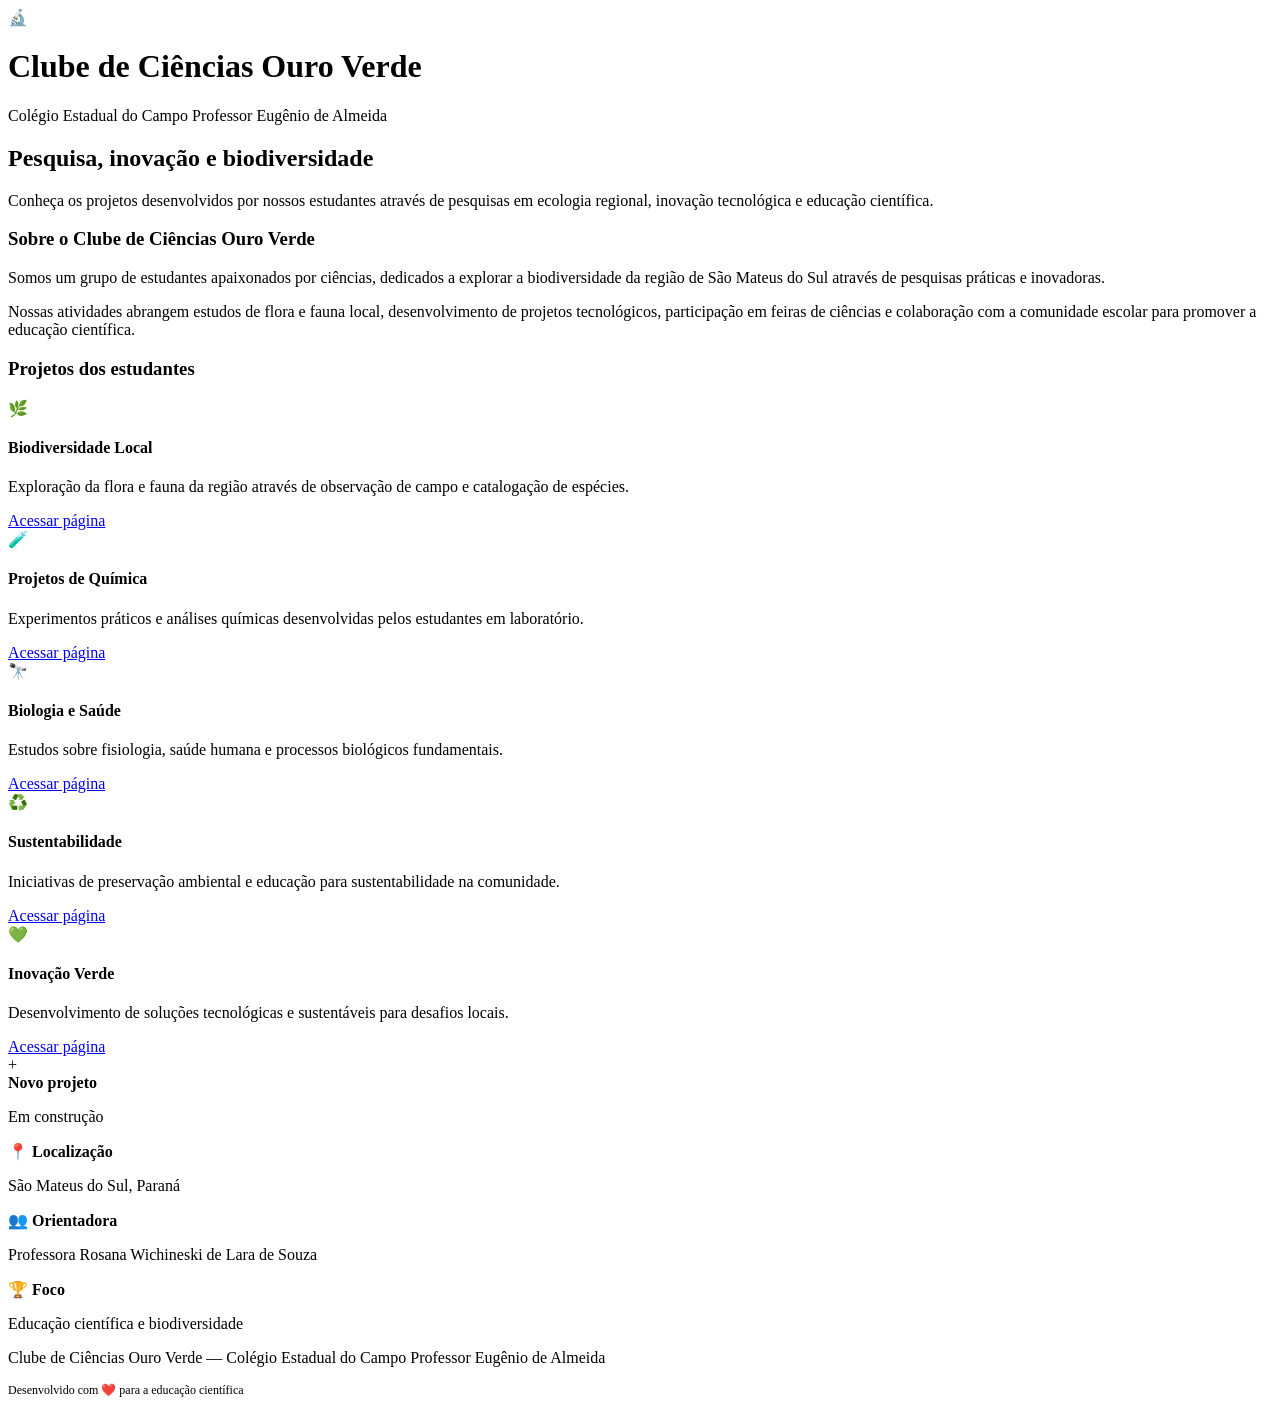
==== index.html @ 92a4ced4 "Add initial HTML structure for Clube de Ciências site Estrutura inicial. próximo passo editar inform" ====
<!DOCTYPE html>
<html lang="pt-BR">
<head>
    <meta charset="UTF-8">
    <meta name="viewport" content="width=device-width, initial-scale=1.0">
    <meta name="description" content="Clube de Ciências Ouro Verde - Colégio Estadual do Campo Professor Eugênio de Almeida">
    <title>Clube de Ciências Ouro Verde</title>
    <link rel="stylesheet" href="styles.css">
</head>
<body>
    <header>
        <div class="container">
            <div class="header-content">
                <div class="logo-area">
                    <div class="logo">
                        <!-- Substitua o emoji abaixo pela logo do clube: -->
                        <!-- <img src="images/logo.png" alt="Logo Ouro Verde"> -->
                        🔬
                    </div>
                </div>
                <div class="header-text">
                    <h1>Clube de Ciências Ouro Verde</h1>
                    <p>Colégio Estadual do Campo Professor Eugênio de Almeida</p>
                </div>
            </div>
        </div>
    </header>

    <main class="container">
        <section class="hero">
            <h2>Pesquisa, inovação e biodiversidade</h2>
            <p class="hero-desc">
                Conheça os projetos desenvolvidos por nossos estudantes através de pesquisas em ecologia regional, inovação tecnológica e educação científica.
            </p>
        </section>

        <section class="about-section">
            <h3>Sobre o Clube de Ciências Ouro Verde</h3>
            <p>
                Somos um grupo de estudantes apaixonados por ciências, dedicados a explorar a biodiversidade da região de São Mateus do Sul através de pesquisas práticas e inovadoras.
            </p>
            <p>
                Nossas atividades abrangem estudos de flora e fauna local, desenvolvimento de projetos tecnológicos, participação em feiras de ciências e colaboração com a comunidade escolar para promover a educação científica.
            </p>
        </section>

        <section class="projects-section">
            <h3>Projetos dos estudantes</h3>

            <div class="projects-grid">
                <div class="project-card">
                    <span class="project-icon">🌿</span>
                    <h4>Biodiversidade Local</h4>
                    <p>Exploração da flora e fauna da região através de observação de campo e catalogação de espécies.</p>
                    <a href="#" class="btn btn-secondary">Acessar página</a>
                </div>

                <div class="project-card">
                    <span class="project-icon">🧪</span>
                    <h4>Projetos de Química</h4>
                    <p>Experimentos práticos e análises químicas desenvolvidas pelos estudantes em laboratório.</p>
                    <a href="#" class="btn btn-secondary">Acessar página</a>
                </div>

                <div class="project-card">
                    <span class="project-icon">🔭</span>
                    <h4>Biologia e Saúde</h4>
                    <p>Estudos sobre fisiologia, saúde humana e processos biológicos fundamentais.</p>
                    <a href="#" class="btn btn-secondary">Acessar página</a>
                </div>

                <div class="project-card">
                    <span class="project-icon">♻️</span>
                    <h4>Sustentabilidade</h4>
                    <p>Iniciativas de preservação ambiental e educação para sustentabilidade na comunidade.</p>
                    <a href="#" class="btn btn-secondary">Acessar página</a>
                </div>

                <div class="project-card">
                    <span class="project-icon">💚</span>
                    <h4>Inovação Verde</h4>
                    <p>Desenvolvimento de soluções tecnológicas e sustentáveis para desafios locais.</p>
                    <a href="#" class="btn btn-secondary">Acessar página</a>
                </div>

                <div class="project-card add-project">
                    <div class="add-icon">+</div>
                    <div class="add-text">
                        <strong>Novo projeto</strong>
                        <p>Em construção</p>
                    </div>
                </div>
            </div>
        </section>

        <section class="info-grid">
            <div class="info-card">
                <strong>📍 Localização</strong>
                <p>São Mateus do Sul, Paraná</p>
            </div>
            <div class="info-card">
                <strong>👥 Orientadora</strong>
                <p>Professora Rosana Wichineski de Lara de Souza</p>
            </div>
            <div class="info-card">
                <strong>🏆 Foco</strong>
                <p>Educação científica e biodiversidade</p>
            </div>
        </section>
    </main>

    <footer>
        <p>Clube de Ciências Ouro Verde — Colégio Estadual do Campo Professor Eugênio de Almeida</p>
        <p style="margin-top: 12px; font-size: 12px;">Desenvolvido com ❤️ para a educação científica</p>
    </footer>
</body>
</html>
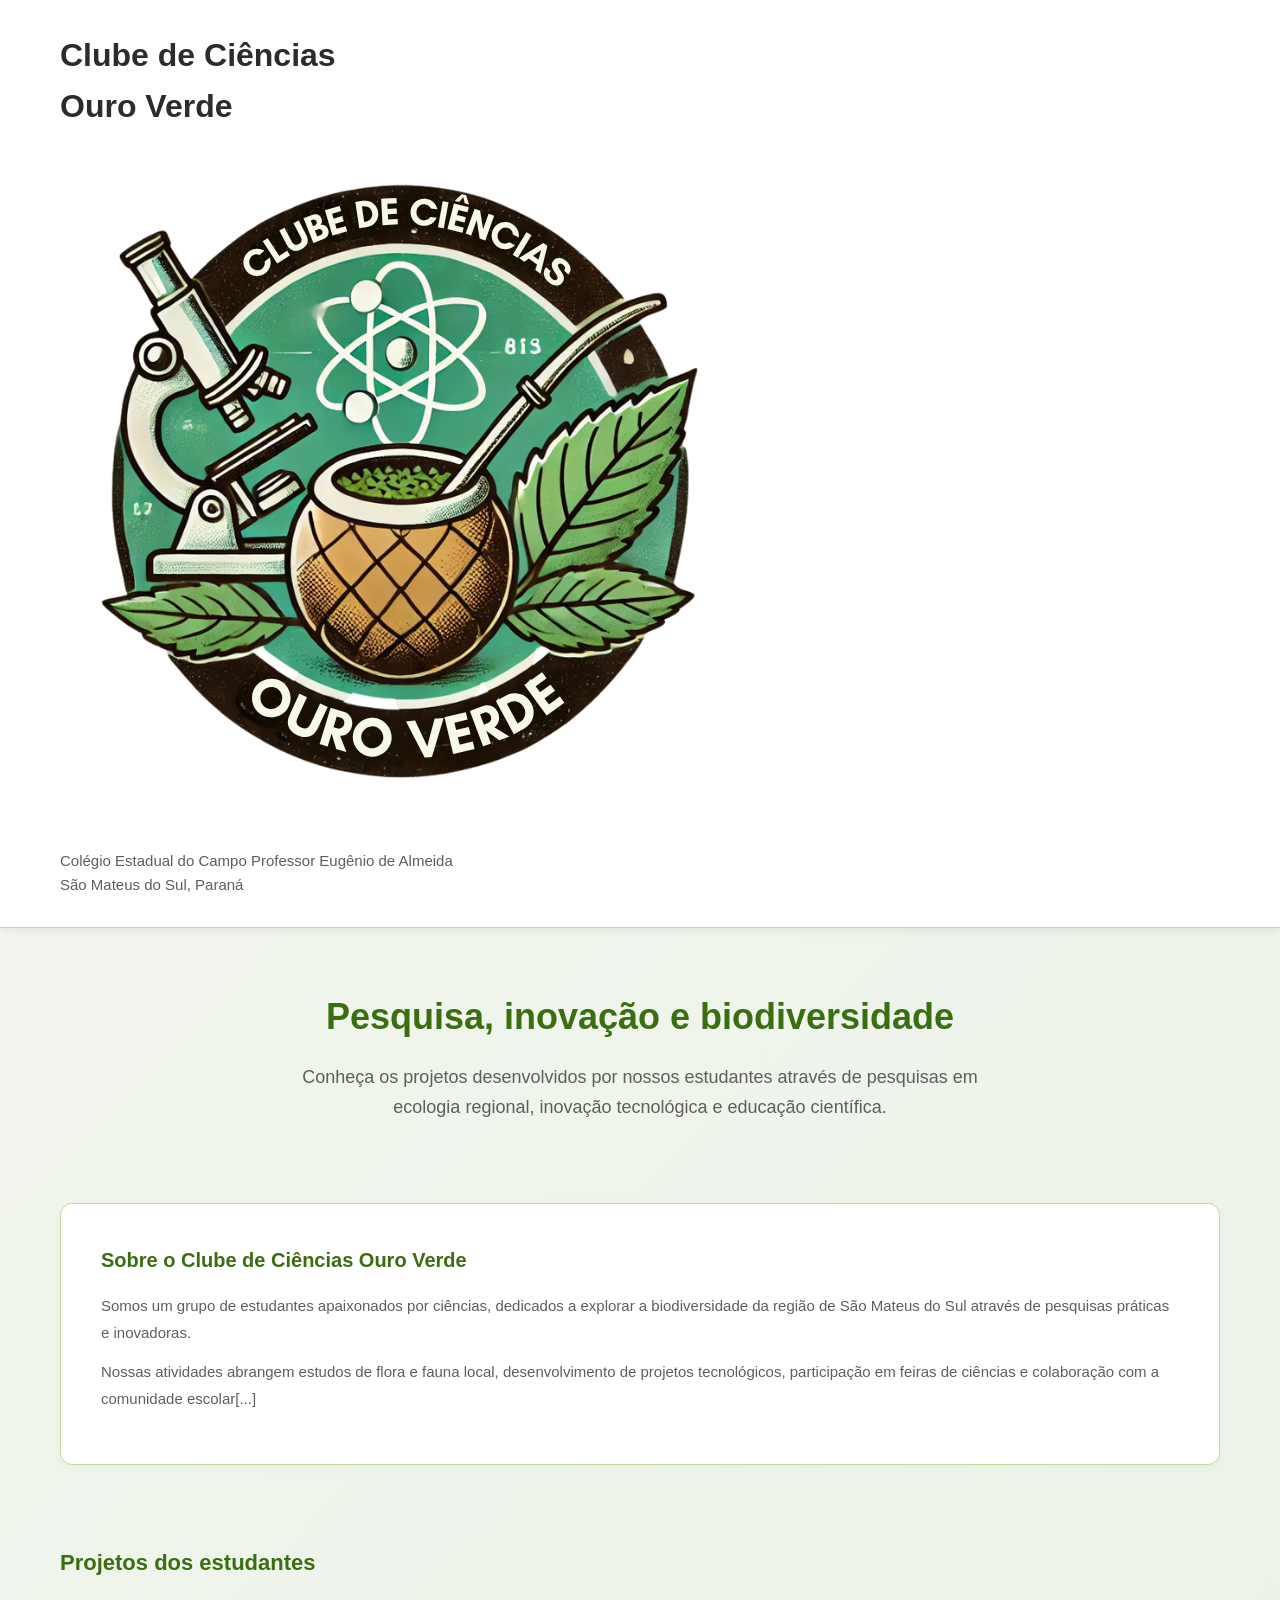
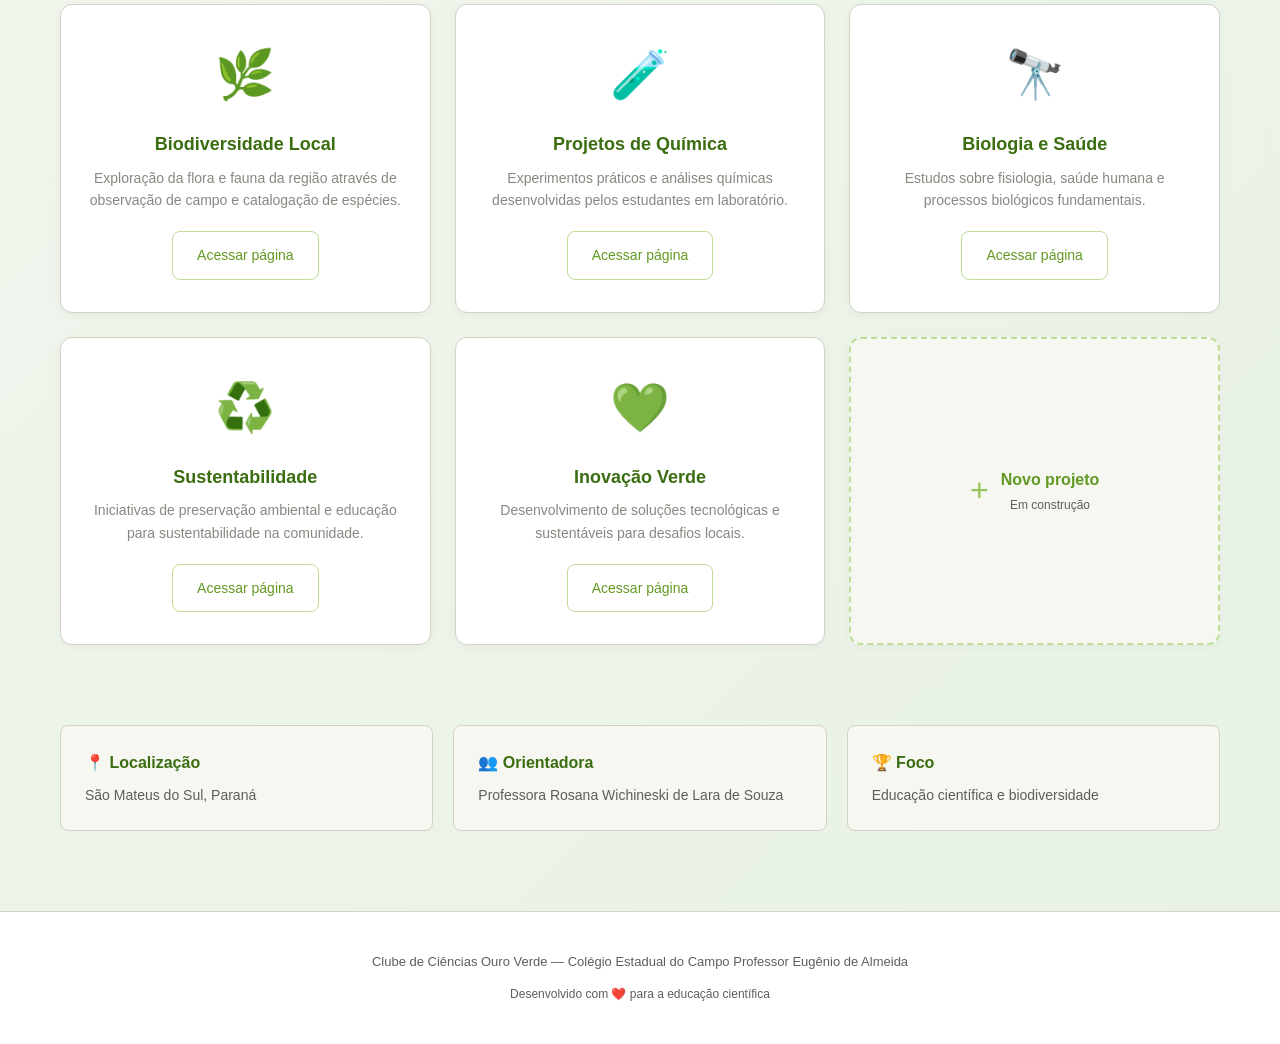
==== commit 6d5a66a2: "Adicionar header estilizado com logo do clube e espaço para logo do colégio" ====
--- a/index.html
+++ b/index.html
@@ -6,21 +6,35 @@
     <meta name="description" content="Clube de Ciências Ouro Verde - Colégio Estadual do Campo Professor Eugênio de Almeida">
     <title>Clube de Ciências Ouro Verde</title>
     <link rel="stylesheet" href="styles.css">
+    <link href="https://fonts.googleapis.com/css2?family=Cinzel:wght@400;600;700&family=Cormorant+Garamond:wght@400;600;700&display=swap" rel="stylesheet">
 </head>
 <body>
     <header>
         <div class="container">
-            <div class="header-content">
-                <div class="logo-area">
-                    <div class="logo">
-                        <!-- Substitua o emoji abaixo pela logo do clube: -->
-                        <!-- <img src="images/logo.png" alt="Logo Ouro Verde"> -->
-                        🔬
+            <div class="header-top">
+                <div class="logo-school">
+                    <!-- Logo do Colégio - Lado Esquerdo -->
+                    <div class="logo-placeholder school-logo">
+                        <!-- <img src="images/logo-colegio.png" alt="Logo do Colégio"> -->
                     </div>
                 </div>
+                
+                <div class="header-title">
+                    <h1 class="site-title">Clube de Ciências<br><span class="subtitle">Ouro Verde</span></h1>
+                </div>
+                
+                <div class="logo-club">
+                    <!-- Logo do Clube - Lado Direito -->
+                    <div class="logo-placeholder">
+                        <img src="Logo do clube sem nome do colégio .png" alt="Logo Ouro Verde">
+                    </div>
+                </div>
+            </div>
+            
+            <div class="header-content">
                 <div class="header-text">
-                    <h1>Clube de Ciências Ouro Verde</h1>
-                    <p>Colégio Estadual do Campo Professor Eugênio de Almeida</p>
+                    <p class="school-name">Colégio Estadual do Campo Professor Eugênio de Almeida</p>
+                    <p class="location">São Mateus do Sul, Paraná</p>
                 </div>
             </div>
         </div>
@@ -40,7 +54,7 @@
                 Somos um grupo de estudantes apaixonados por ciências, dedicados a explorar a biodiversidade da região de São Mateus do Sul através de pesquisas práticas e inovadoras.
             </p>
             <p>
-                Nossas atividades abrangem estudos de flora e fauna local, desenvolvimento de projetos tecnológicos, participação em feiras de ciências e colaboração com a comunidade escolar para promover a educação científica.
+                Nossas atividades abrangem estudos de flora e fauna local, desenvolvimento de projetos tecnológicos, participação em feiras de ciências e colaboração com a comunidade escolar[...]
             </p>
         </section>
 
--- a/styles.css
+++ b/styles.css
@@ -0,0 +1,475 @@
+/* =============================================
+   CLUBE DE CIÊNCIAS OURO VERDE - ESTILOS
+   ============================================= */
+
+* {
+    margin: 0;
+    padding: 0;
+    box-sizing: border-box;
+}
+
+body {
+    font-family: 'Segoe UI', Tahoma, Geneva, Verdana, sans-serif;
+    background: linear-gradient(135deg, #f5f7f0 0%, #e8f2e6 100%);
+    color: #2c2c2a;
+    line-height: 1.6;
+}
+
+.container {
+    max-width: 1200px;
+    margin: 0 auto;
+    padding: 0 20px;
+}
+
+/* =============================================
+   HEADER
+   ============================================= */
+
+header {
+    background: white;
+    border-bottom: 1px solid #c0dd97;
+    padding: 30px 0;
+    margin-bottom: 60px;
+    box-shadow: 0 2px 8px rgba(0, 0, 0, 0.08);
+    position: sticky;
+    top: 0;
+    z-index: 100;
+}
+
+.header-content {
+    display: flex;
+    align-items: center;
+    gap: 30px;
+}
+
+.logo-area {
+    flex-shrink: 0;
+}
+
+.logo {
+    width: 80px;
+    height: 80px;
+    background: white;
+    border-radius: 12px;
+    display: flex;
+    align-items: center;
+    justify-content: center;
+    font-weight: bold;
+    font-size: 40px;
+    color: #639922;
+}
+
+.logo img {
+    width: 100%;
+    height: 100%;
+    object-fit: contain;
+    padding: 4px;
+}
+
+.header-text h1 {
+    font-size: 28px;
+    color: #3B6D11;
+    margin-bottom: 4px;
+    font-weight: 600;
+}
+
+.header-text p {
+    font-size: 15px;
+    color: #5F5E5A;
+}
+
+/* =============================================
+   HERO SECTION
+   ============================================= */
+
+.hero {
+    text-align: center;
+    margin-bottom: 80px;
+}
+
+.hero h2 {
+    font-size: 36px;
+    color: #3B6D11;
+    margin-bottom: 16px;
+    font-weight: 600;
+}
+
+.hero-desc {
+    font-size: 18px;
+    color: #5F5E5A;
+    max-width: 700px;
+    margin: 0 auto 40px;
+    line-height: 1.7;
+}
+
+/* =============================================
+   ABOUT SECTION
+   ============================================= */
+
+.about-section {
+    background: white;
+    padding: 40px;
+    border-radius: 12px;
+    border: 1px solid #c0dd97;
+    margin-bottom: 80px;
+    box-shadow: 0 2px 8px rgba(99, 153, 34, 0.06);
+}
+
+.about-section h3 {
+    font-size: 20px;
+    color: #3B6D11;
+    margin-bottom: 16px;
+    font-weight: 600;
+}
+
+.about-section p {
+    font-size: 15px;
+    color: #5F5E5A;
+    line-height: 1.8;
+    margin-bottom: 12px;
+}
+
+/* =============================================
+   PROJECTS SECTION
+   ============================================= */
+
+.projects-section h3 {
+    font-size: 22px;
+    color: #3B6D11;
+    margin-bottom: 24px;
+    font-weight: 600;
+}
+
+.projects-grid {
+    display: grid;
+    grid-template-columns: repeat(auto-fit, minmax(280px, 1fr));
+    gap: 24px;
+    margin-bottom: 80px;
+}
+
+.project-card {
+    background: white;
+    border-radius: 12px;
+    padding: 32px 24px;
+    border: 1px solid #d4d1c7;
+    text-align: center;
+    transition: all 0.3s ease;
+    cursor: pointer;
+    box-shadow: 0 2px 8px rgba(0, 0, 0, 0.04);
+}
+
+.project-card:hover {
+    border-color: #97c459;
+    box-shadow: 0 8px 24px rgba(99, 153, 34, 0.15);
+    transform: translateY(-4px);
+}
+
+.project-icon {
+    font-size: 48px;
+    margin-bottom: 16px;
+    display: block;
+}
+
+.project-card h4 {
+    font-size: 18px;
+    color: #3B6D11;
+    margin-bottom: 8px;
+    font-weight: 600;
+}
+
+.project-card p {
+    font-size: 14px;
+    color: #888780;
+    margin-bottom: 20px;
+    line-height: 1.6;
+}
+
+/* =============================================
+   BOTÕES
+   ============================================= */
+
+.btn {
+    display: inline-block;
+    padding: 12px 24px;
+    background: #639922;
+    color: white;
+    text-decoration: none;
+    border-radius: 8px;
+    font-size: 14px;
+    font-weight: 500;
+    transition: background 0.3s, transform 0.2s;
+    border: none;
+    cursor: pointer;
+}
+
+.btn:hover {
+    background: #3B6D11;
+    transform: translateY(-2px);
+}
+
+.btn:active {
+    transform: translateY(0);
+}
+
+.btn-secondary {
+    background: transparent;
+    color: #639922;
+    border: 1px solid #c0dd97;
+}
+
+.btn-secondary:hover {
+    background: #f5f7f0;
+    border-color: #97c459;
+}
+
+/* =============================================
+   CARD "NOVO PROJETO"
+   ============================================= */
+
+.add-project {
+    background: #f5f7f0;
+    border: 2px dashed #c0dd97;
+    display: flex;
+    align-items: center;
+    justify-content: center;
+    gap: 12px;
+    padding: 24px;
+}
+
+.add-project:hover {
+    background: #e8f2e6;
+    border-color: #97c459;
+}
+
+.add-icon {
+    font-size: 32px;
+    color: #97c459;
+}
+
+.add-text strong {
+    color: #639922;
+    display: block;
+    margin-bottom: 4px;
+}
+
+.add-text p {
+    font-size: 12px;
+    color: #5F5E5A;
+    margin: 0;
+}
+
+/* =============================================
+   INFO GRID
+   ============================================= */
+
+.info-grid {
+    display: grid;
+    grid-template-columns: repeat(auto-fit, minmax(200px, 1fr));
+    gap: 20px;
+    margin-bottom: 80px;
+}
+
+.info-card {
+    background: #f5f7f0;
+    padding: 24px;
+    border-radius: 8px;
+    border: 1px solid #d4d1c7;
+}
+
+.info-card strong {
+    color: #3B6D11;
+    display: block;
+    margin-bottom: 8px;
+    font-size: 16px;
+}
+
+.info-card p {
+    font-size: 14px;
+    color: #5F5E5A;
+}
+
+/* =============================================
+   FOOTER
+   ============================================= */
+
+footer {
+    text-align: center;
+    padding: 40px 20px;
+    color: #5F5E5A;
+    font-size: 13px;
+    border-top: 1px solid #d4d1c7;
+    background: white;
+}
+
+.social-links {
+    display: flex;
+    justify-content: center;
+    gap: 20px;
+    margin-top: 16px;
+}
+
+.social-links a {
+    color: #639922;
+    text-decoration: none;
+    font-weight: 500;
+    transition: color 0.3s;
+}
+
+.social-links a:hover {
+    color: #3B6D11;
+}
+
+/* =============================================
+   RESPONSIVO - TABLETS
+   ============================================= */
+
+@media (max-width: 768px) {
+    .header-content {
+        flex-direction: column;
+        text-align: center;
+        gap: 16px;
+    }
+
+    .hero h2 {
+        font-size: 28px;
+    }
+
+    .hero-desc {
+        font-size: 16px;
+    }
+
+    .projects-grid {
+        grid-template-columns: 1fr;
+    }
+
+    .header-text h1 {
+        font-size: 24px;
+    }
+
+    .about-section {
+        padding: 30px;
+    }
+
+    .project-card {
+        padding: 24px 20px;
+    }
+}
+
+/* =============================================
+   RESPONSIVO - SMARTPHONES
+   ============================================= */
+
+@media (max-width: 480px) {
+    header {
+        padding: 20px 0;
+        margin-bottom: 40px;
+    }
+
+    .container {
+        padding: 0 15px;
+    }
+
+    .logo {
+        width: 60px;
+        height: 60px;
+        font-size: 32px;
+    }
+
+    .header-text h1 {
+        font-size: 20px;
+    }
+
+    .header-text p {
+        font-size: 13px;
+    }
+
+    .hero h2 {
+        font-size: 24px;
+    }
+
+    .hero-desc {
+        font-size: 15px;
+        margin-bottom: 30px;
+    }
+
+    .about-section {
+        padding: 20px;
+        margin-bottom: 50px;
+    }
+
+    .about-section h3 {
+        font-size: 18px;
+        margin-bottom: 12px;
+    }
+
+    .about-section p {
+        font-size: 14px;
+        margin-bottom: 10px;
+    }
+
+    .projects-section h3 {
+        font-size: 18px;
+        margin-bottom: 16px;
+    }
+
+    .projects-grid {
+        gap: 16px;
+        margin-bottom: 50px;
+    }
+
+    .project-card {
+        padding: 20px 15px;
+    }
+
+    .project-icon {
+        font-size: 40px;
+        margin-bottom: 12px;
+    }
+
+    .project-card h4 {
+        font-size: 16px;
+        margin-bottom: 8px;
+    }
+
+    .project-card p {
+        font-size: 13px;
+        margin-bottom: 16px;
+    }
+
+    .btn {
+        padding: 10px 20px;
+        font-size: 13px;
+    }
+
+    .info-grid {
+        gap: 12px;
+        margin-bottom: 50px;
+    }
+
+    .info-card {
+        padding: 16px;
+    }
+
+    .info-card strong {
+        font-size: 14px;
+        margin-bottom: 6px;
+    }
+
+    .info-card p {
+        font-size: 13px;
+    }
+
+    footer {
+        padding: 30px 15px;
+        font-size: 12px;
+    }
+
+    .social-links {
+        gap: 15px;
+        margin-top: 12px;
+    }
+
+    .social-links a {
+        font-size: 12px;
+    }
+}
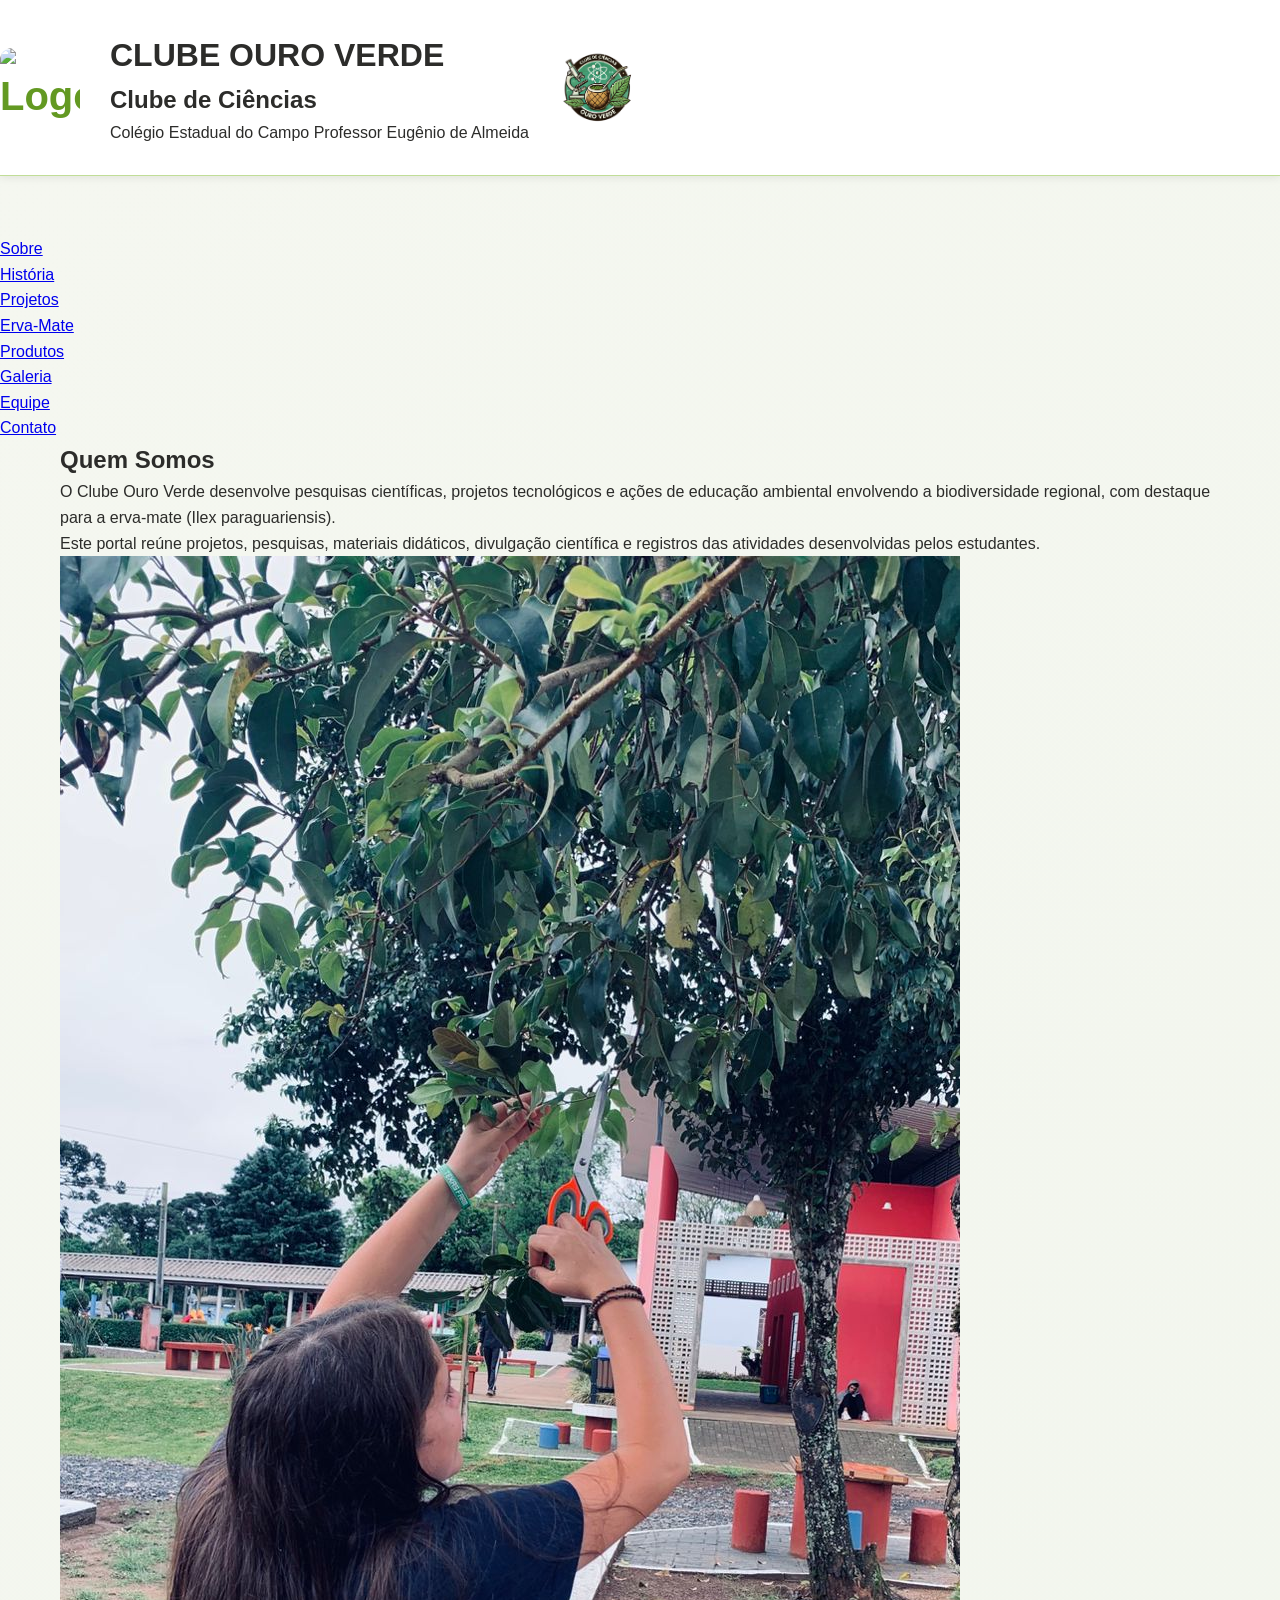
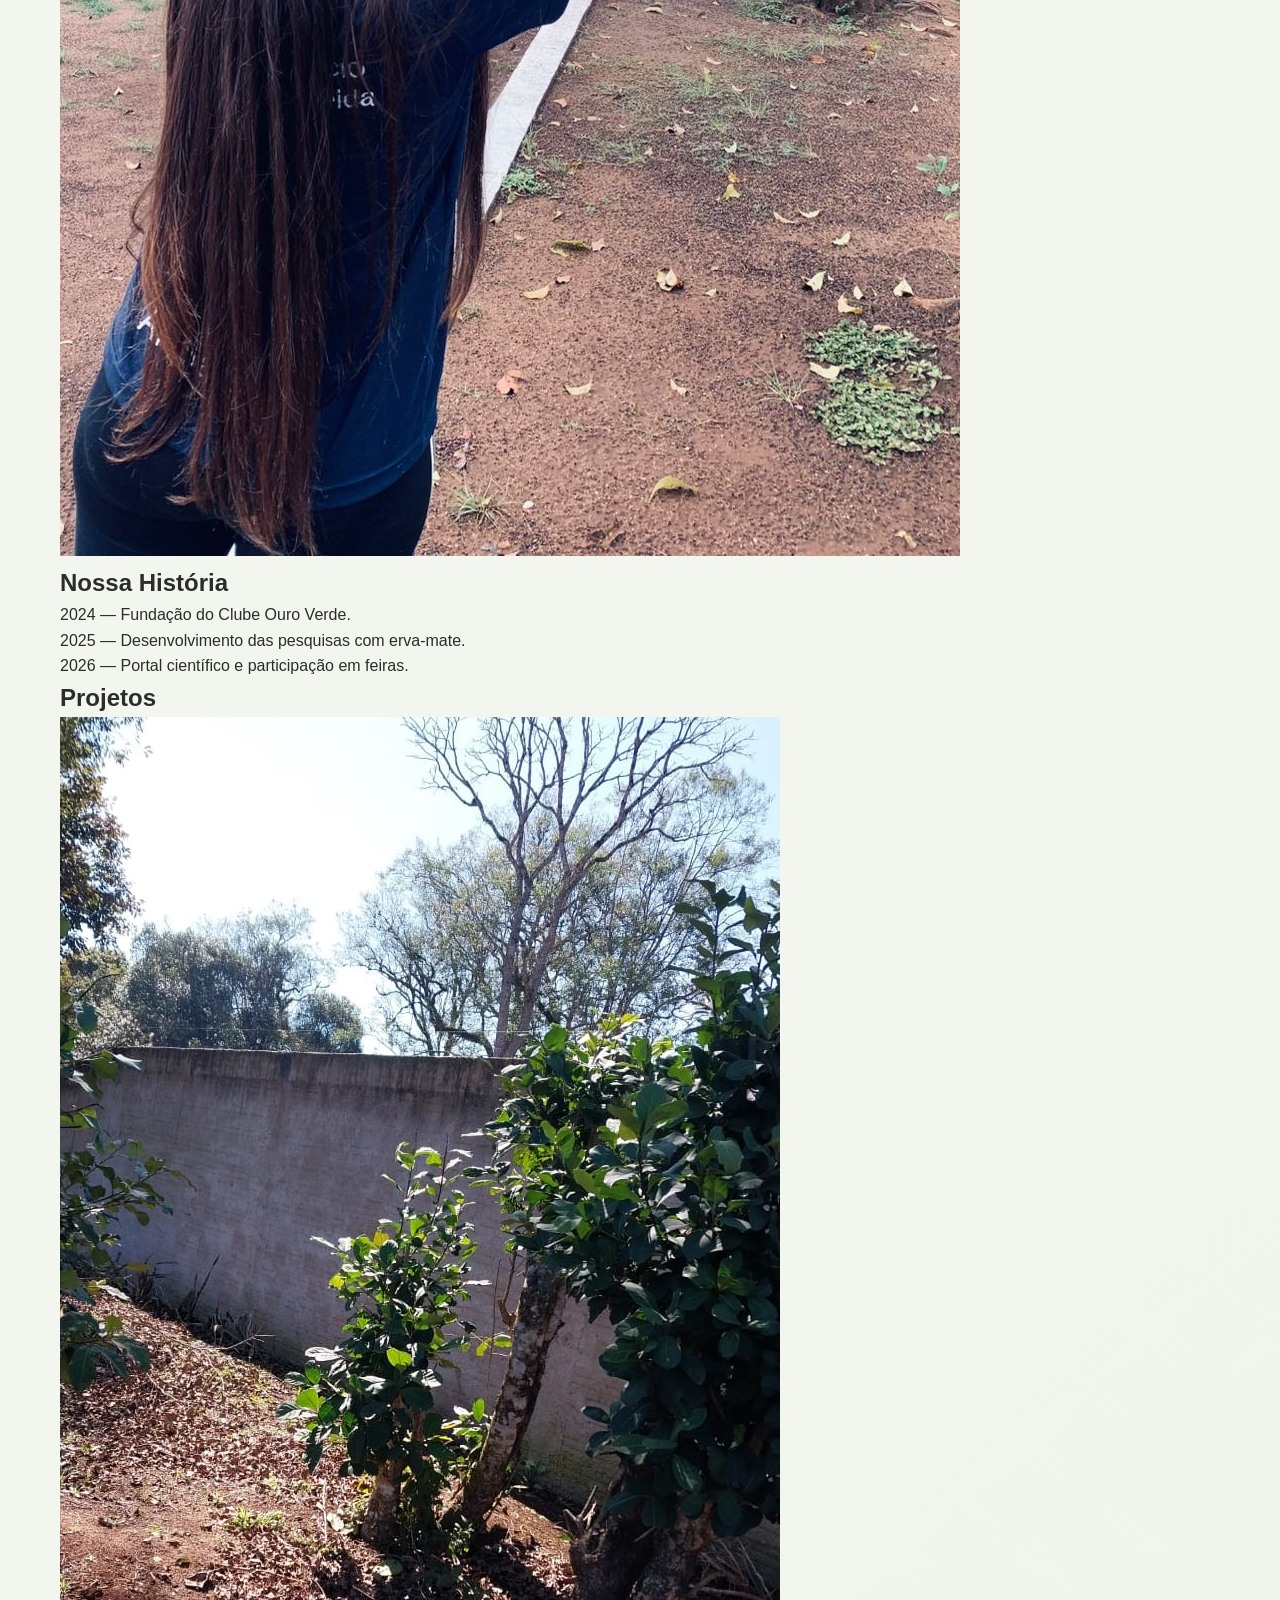
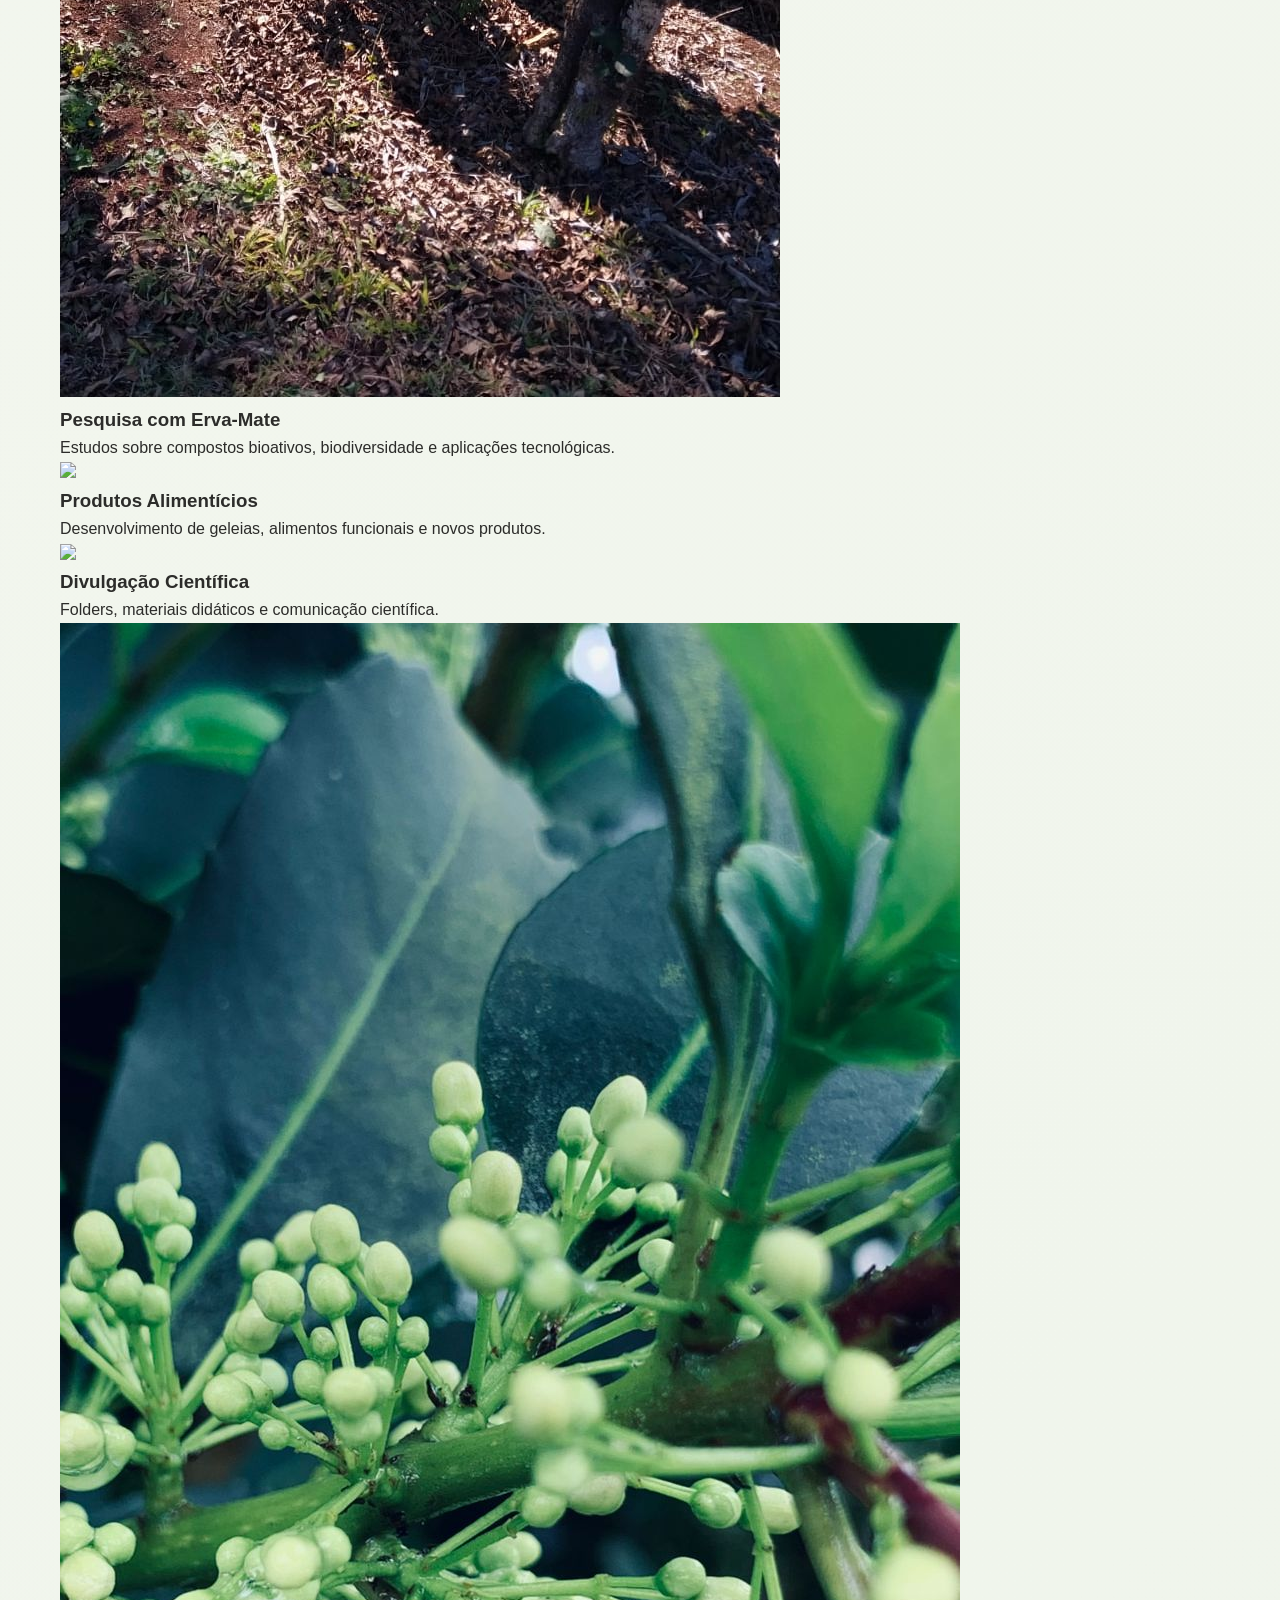
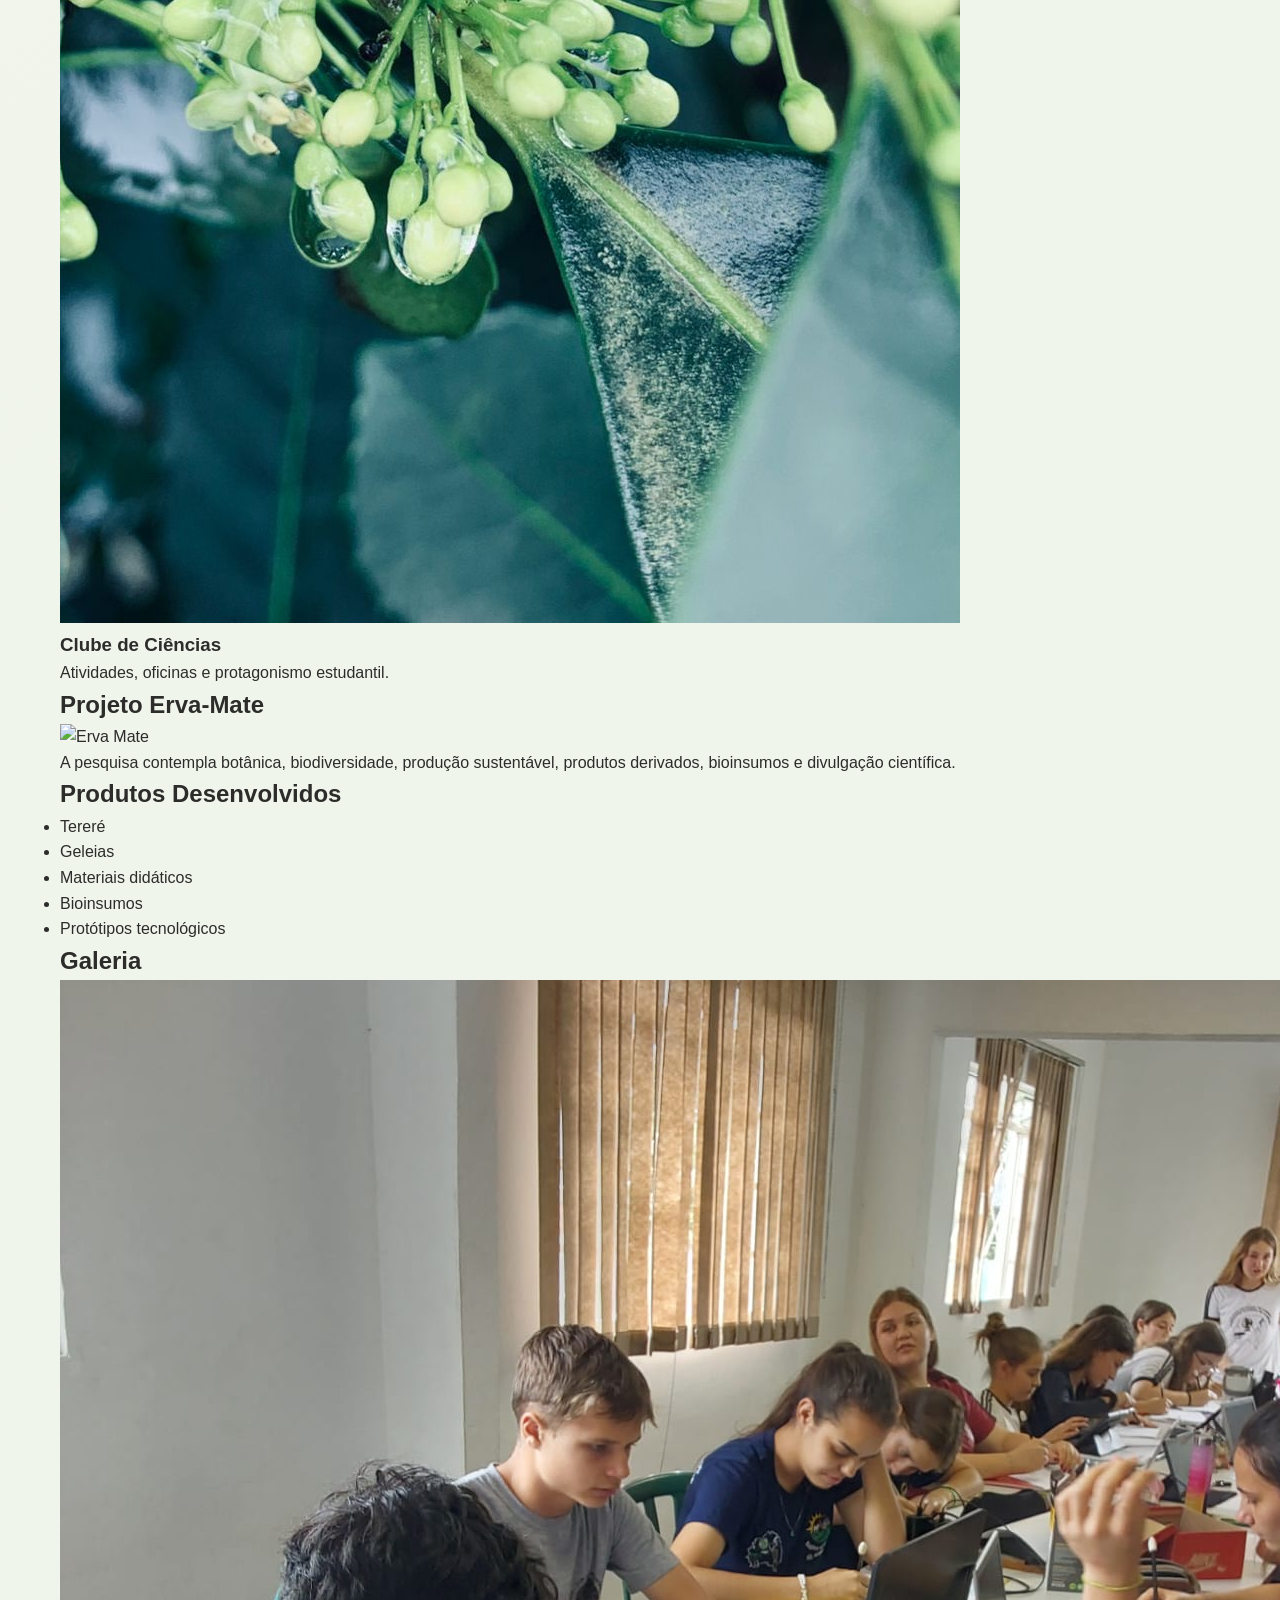
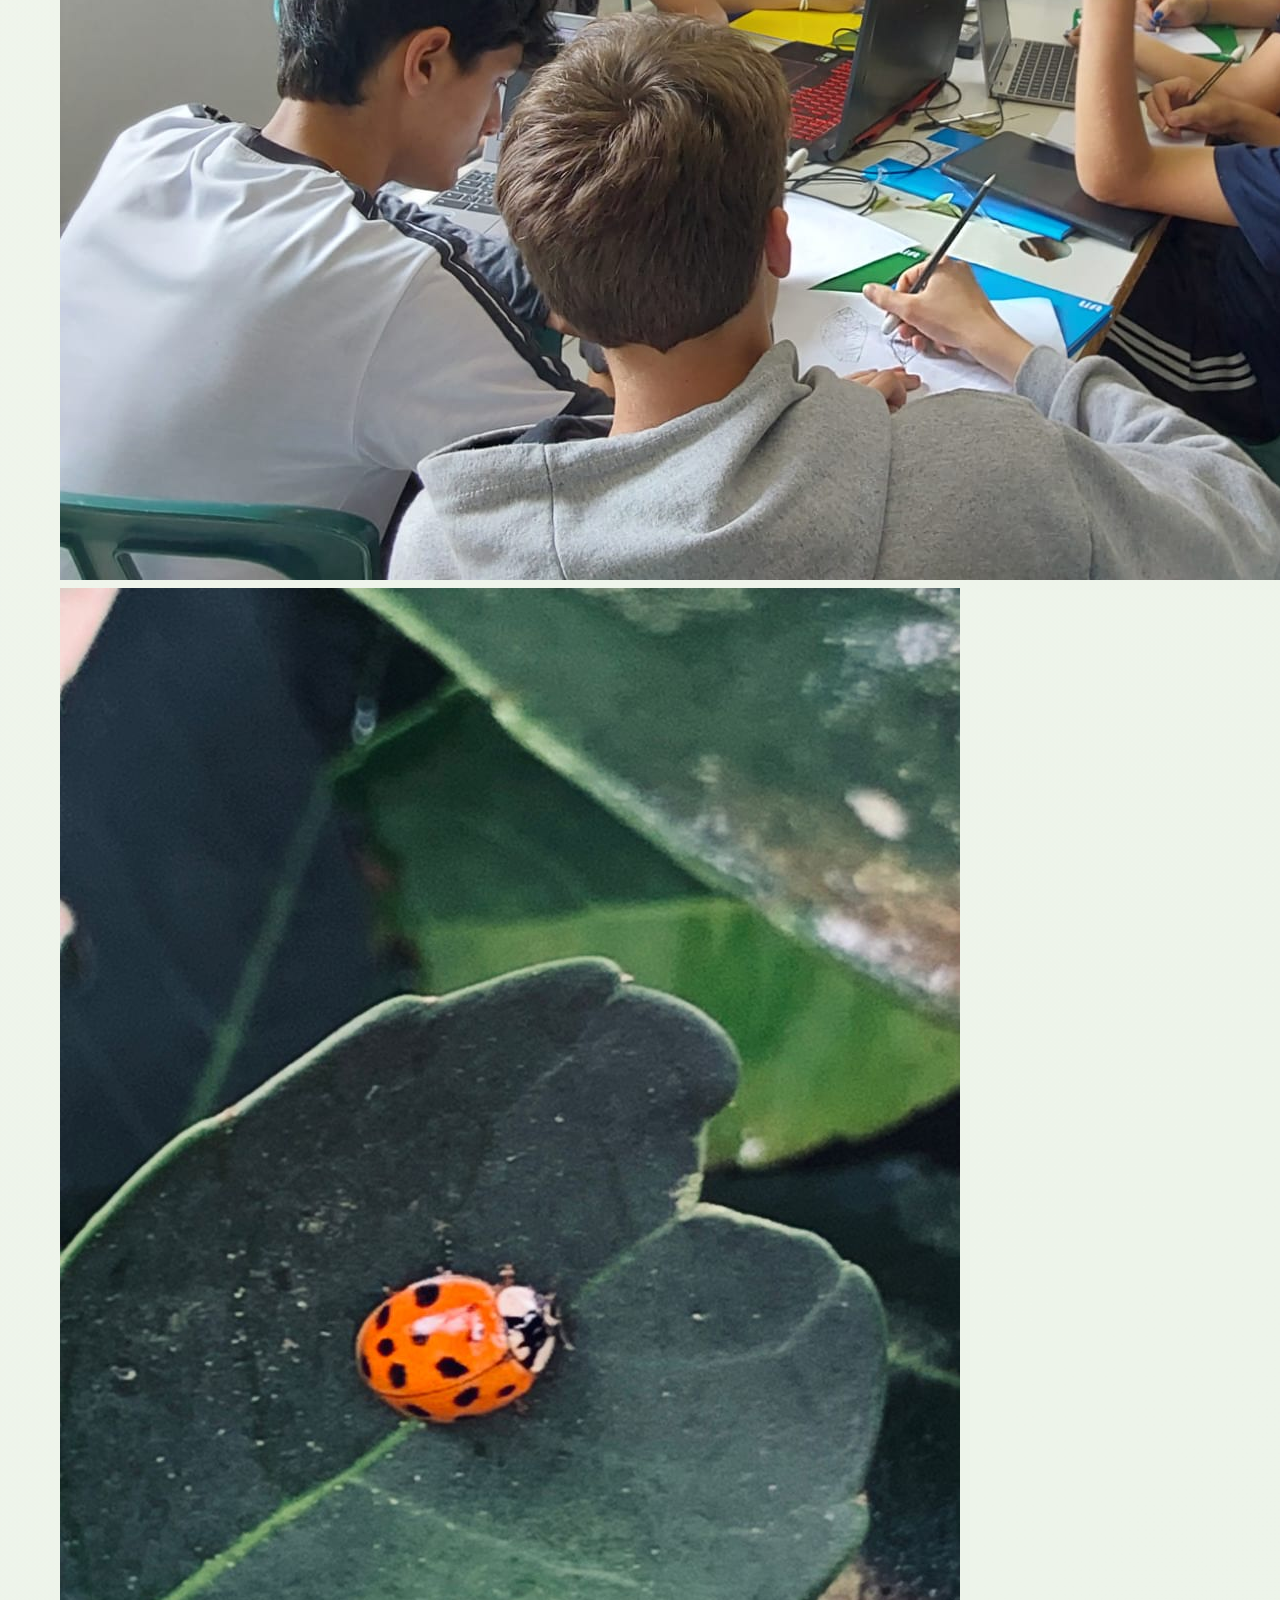
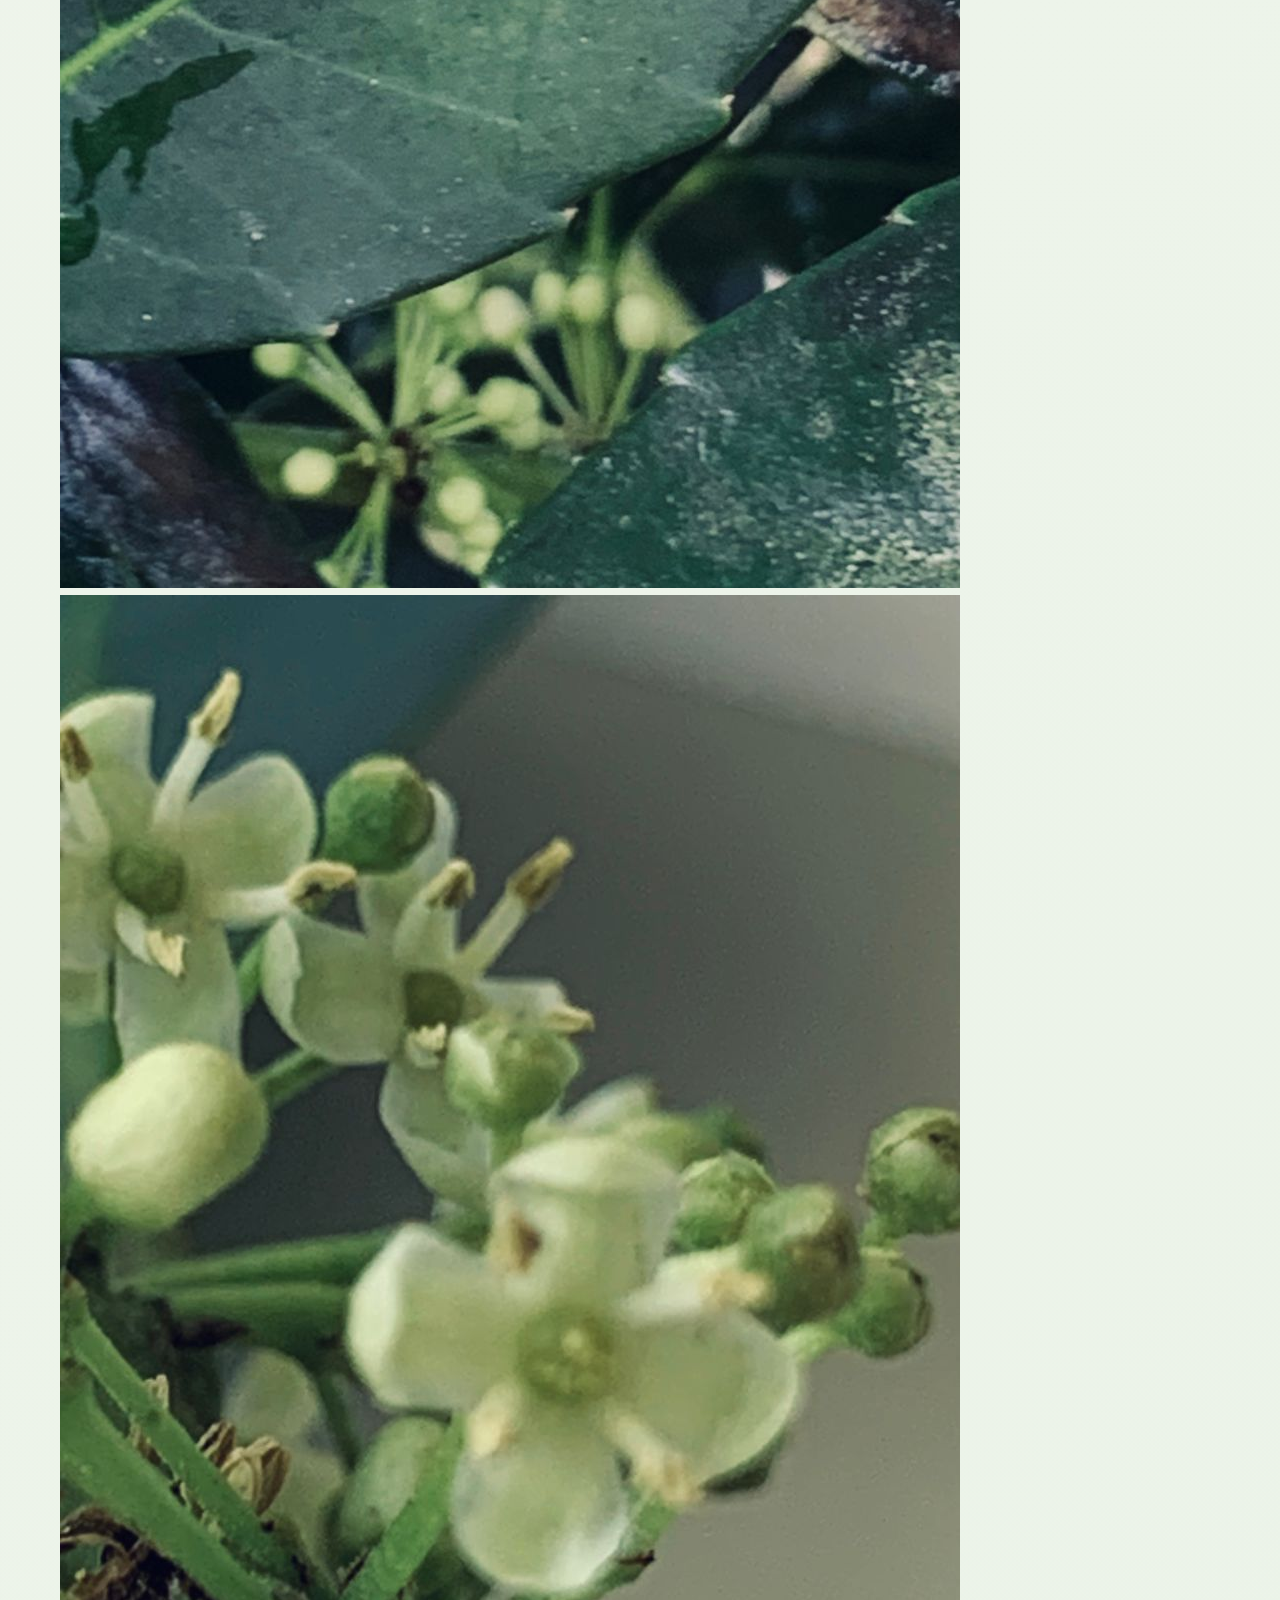
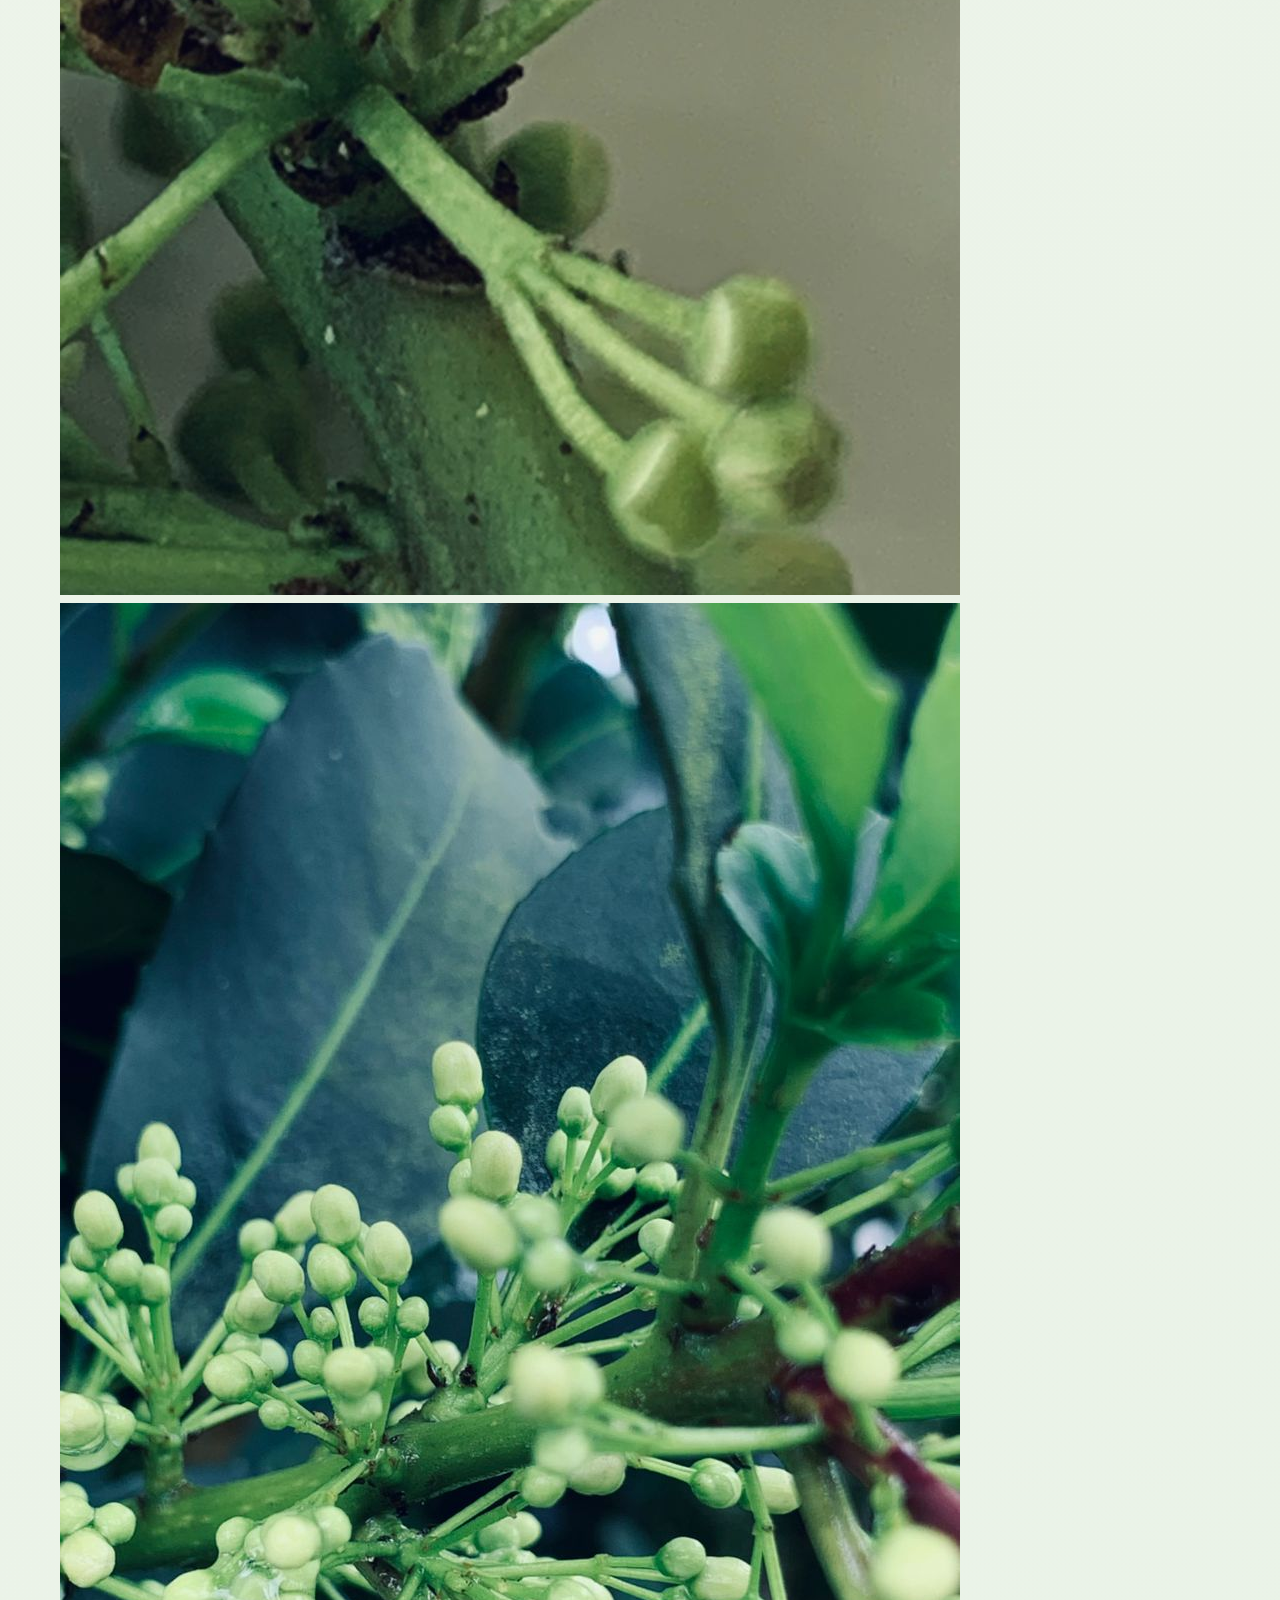
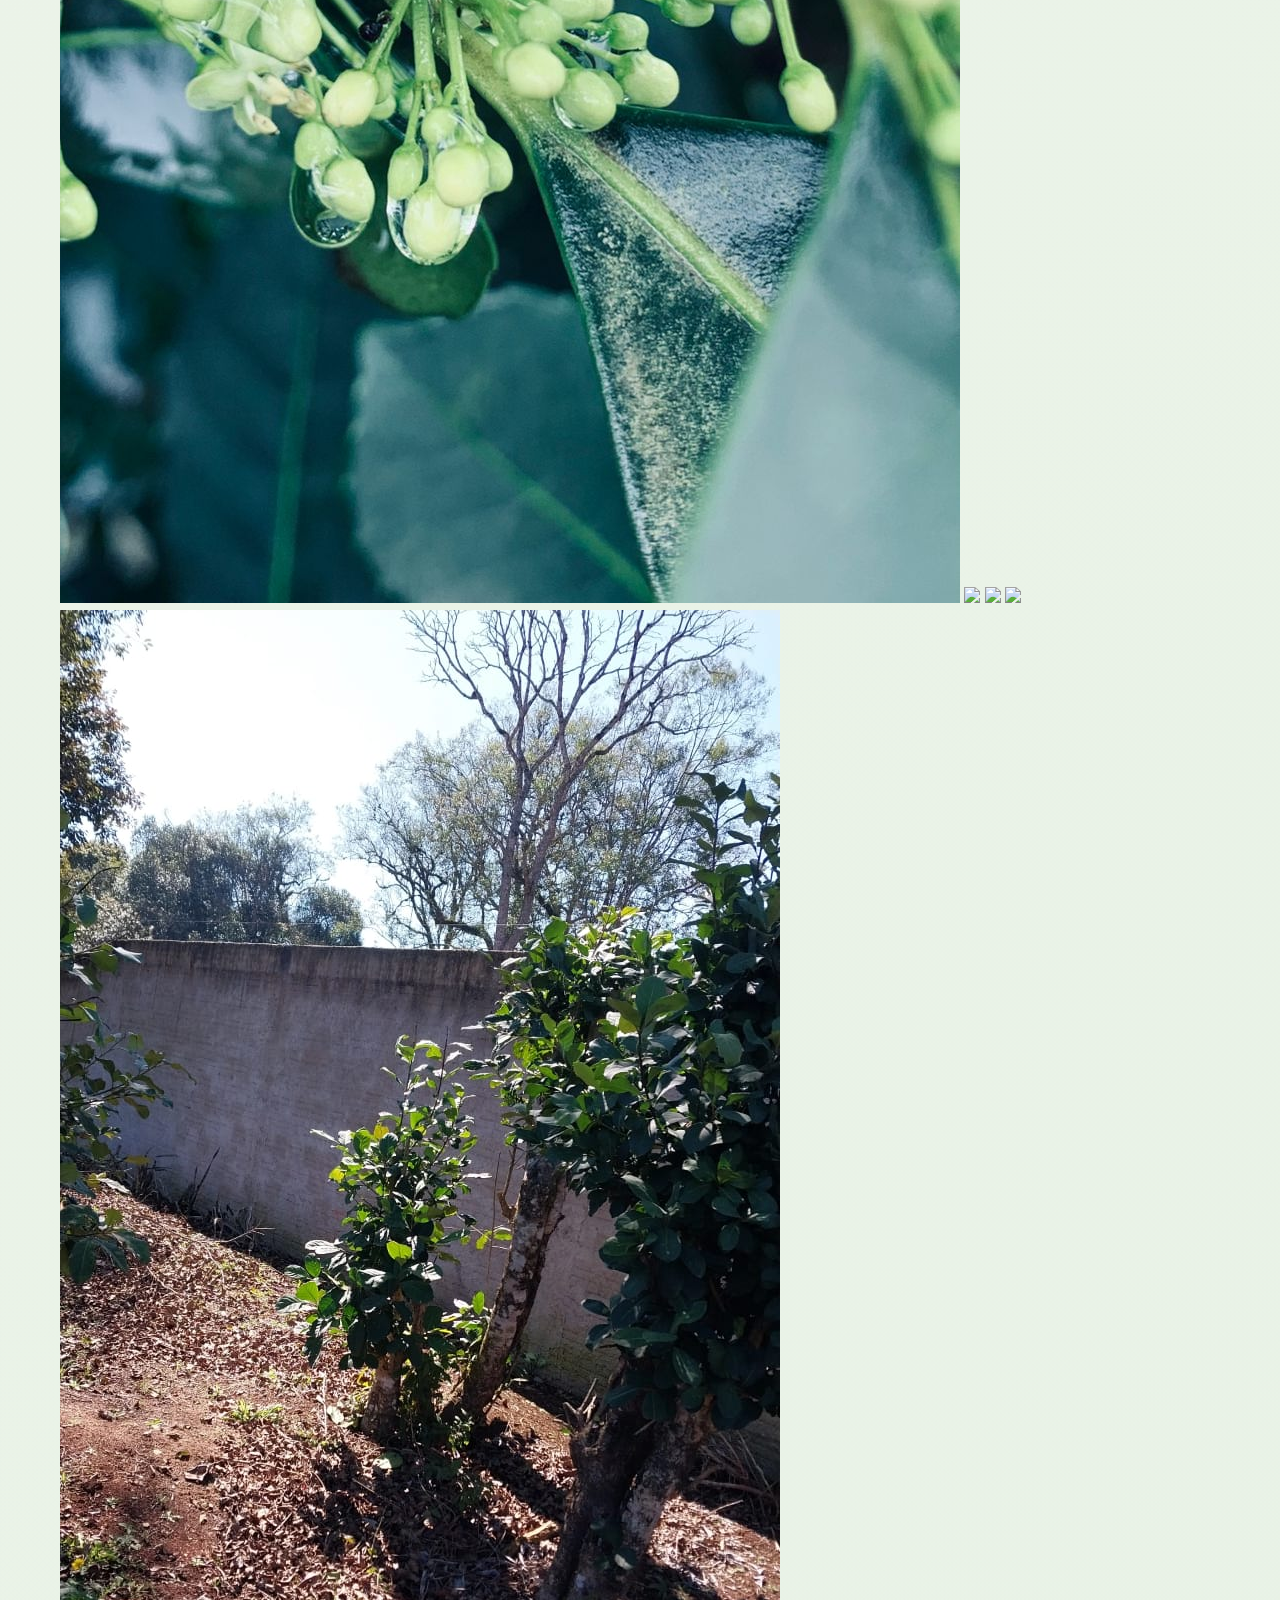
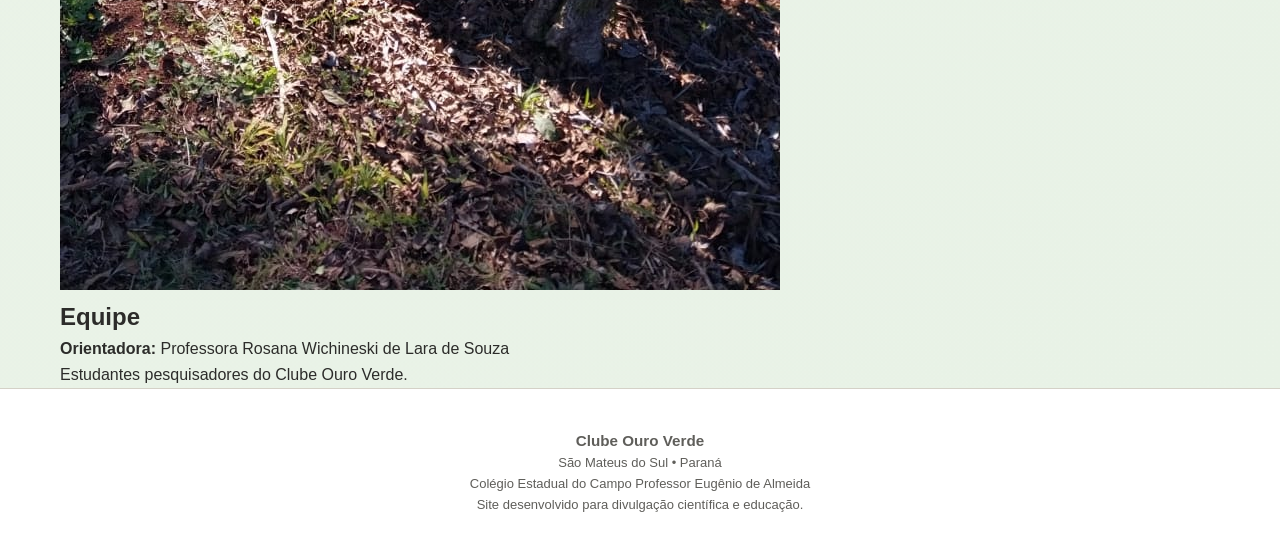
==== commit 9f9d4b40: "Update index.html with new header and sections" ====
--- a/index.html
+++ b/index.html
@@ -1,131 +1,134 @@
 <!DOCTYPE html>
 <html lang="pt-BR">
 <head>
-    <meta charset="UTF-8">
-    <meta name="viewport" content="width=device-width, initial-scale=1.0">
-    <meta name="description" content="Clube de Ciências Ouro Verde - Colégio Estadual do Campo Professor Eugênio de Almeida">
-    <title>Clube de Ciências Ouro Verde</title>
-    <link rel="stylesheet" href="styles.css">
-    <link href="https://fonts.googleapis.com/css2?family=Cinzel:wght@400;600;700&family=Cormorant+Garamond:wght@400;600;700&display=swap" rel="stylesheet">
+<meta charset="UTF-8">
+<meta name="viewport" content="width=device-width, initial-scale=1.0">
+<title>Clube Ouro Verde</title>
+<link rel="stylesheet" href="styles.css">
+<link href="https://fonts.googleapis.com/css2?family=Cinzel:wght@400;700&family=Montserrat:wght@300;400;600;700&display=swap" rel="stylesheet">
 </head>
 <body>
-    <header>
-        <div class="container">
-            <div class="header-top">
-                <div class="logo-school">
-                    <!-- Logo do Colégio - Lado Esquerdo -->
-                    <div class="logo-placeholder school-logo">
-                        <!-- <img src="images/logo-colegio.png" alt="Logo do Colégio"> -->
-                    </div>
-                </div>
-                
-                <div class="header-title">
-                    <h1 class="site-title">Clube de Ciências<br><span class="subtitle">Ouro Verde</span></h1>
-                </div>
-                
-                <div class="logo-club">
-                    <!-- Logo do Clube - Lado Direito -->
-                    <div class="logo-placeholder">
-                        <img src="Logo do clube sem nome do colégio .png" alt="Logo Ouro Verde">
-                    </div>
-                </div>
-            </div>
-            
-            <div class="header-content">
-                <div class="header-text">
-                    <p class="school-name">Colégio Estadual do Campo Professor Eugênio de Almeida</p>
-                    <p class="location">São Mateus do Sul, Paraná</p>
-                </div>
-            </div>
-        </div>
-    </header>
 
-    <main class="container">
-        <section class="hero">
-            <h2>Pesquisa, inovação e biodiversidade</h2>
-            <p class="hero-desc">
-                Conheça os projetos desenvolvidos por nossos estudantes através de pesquisas em ecologia regional, inovação tecnológica e educação científica.
-            </p>
-        </section>
+<header class="hero-header">
+  <div class="overlay"></div>
+  <div class="header-content">
+      <img class="logo" src="logo-colegio.png" alt="Logo Colégio">
+      <div class="title-box">
+          <h1>CLUBE OURO VERDE</h1>
+          <h2>Clube de Ciências</h2>
+          <p>Colégio Estadual do Campo Professor Eugênio de Almeida</p>
+      </div>
+      <img class="logo" src="Logo do clube sem nome do colégio .png" alt="Logo Clube">
+  </div>
+</header>
 
-        <section class="about-section">
-            <h3>Sobre o Clube de Ciências Ouro Verde</h3>
-            <p>
-                Somos um grupo de estudantes apaixonados por ciências, dedicados a explorar a biodiversidade da região de São Mateus do Sul através de pesquisas práticas e inovadoras.
-            </p>
-            <p>
-                Nossas atividades abrangem estudos de flora e fauna local, desenvolvimento de projetos tecnológicos, participação em feiras de ciências e colaboração com a comunidade escolar[...]
-            </p>
-        </section>
+<nav>
+<ul>
+<li><a href="#sobre">Sobre</a></li>
+<li><a href="#historia">História</a></li>
+<li><a href="#projetos">Projetos</a></li>
+<li><a href="#erva">Erva-Mate</a></li>
+<li><a href="#produtos">Produtos</a></li>
+<li><a href="#galeria">Galeria</a></li>
+<li><a href="#equipe">Equipe</a></li>
+<li><a href="#contato">Contato</a></li>
+</ul>
+</nav>
 
-        <section class="projects-section">
-            <h3>Projetos dos estudantes</h3>
+<section id="sobre" class="container">
+<h2>Quem Somos</h2>
+<div class="duas-colunas">
+<div>
+<p>O Clube Ouro Verde desenvolve pesquisas científicas, projetos tecnológicos e ações de educação ambiental envolvendo a biodiversidade regional, com destaque para a erva-mate (Ilex paraguariensis).</p>
+<p>Este portal reúne projetos, pesquisas, materiais didáticos, divulgação científica e registros das atividades desenvolvidas pelos estudantes.</p>
+</div>
+<div>
+<img src="Foto de Rosana Lara.jpg" alt="Quadro Clube de Ciências">
+</div>
+</div>
+</section>
 
-            <div class="projects-grid">
-                <div class="project-card">
-                    <span class="project-icon">🌿</span>
-                    <h4>Biodiversidade Local</h4>
-                    <p>Exploração da flora e fauna da região através de observação de campo e catalogação de espécies.</p>
-                    <a href="#" class="btn btn-secondary">Acessar página</a>
-                </div>
+<section id="historia" class="container">
+<h2>Nossa História</h2>
+<div class="timeline">
+<div>2024 — Fundação do Clube Ouro Verde.</div>
+<div>2025 — Desenvolvimento das pesquisas com erva-mate.</div>
+<div>2026 — Portal científico e participação em feiras.</div>
+</div>
+</section>
 
-                <div class="project-card">
-                    <span class="project-icon">🧪</span>
-                    <h4>Projetos de Química</h4>
-                    <p>Experimentos práticos e análises químicas desenvolvidas pelos estudantes em laboratório.</p>
-                    <a href="#" class="btn btn-secondary">Acessar página</a>
-                </div>
+<section id="projetos" class="container">
+<h2>Projetos</h2>
+<div class="cards">
+<article class="card">
+<img src="IMG-20250812-WA0069.jpg">
+<h3>Pesquisa com Erva-Mate</h3>
+<p>Estudos sobre compostos bioativos, biodiversidade e aplicações tecnológicas.</p>
+</article>
 
-                <div class="project-card">
-                    <span class="project-icon">🔭</span>
-                    <h4>Biologia e Saúde</h4>
-                    <p>Estudos sobre fisiologia, saúde humana e processos biológicos fundamentais.</p>
-                    <a href="#" class="btn btn-secondary">Acessar página</a>
-                </div>
+<article class="card">
+<img src="IMG_4471.JPG">
+<h3>Produtos Alimentícios</h3>
+<p>Desenvolvimento de geleias, alimentos funcionais e novos produtos.</p>
+</article>
 
-                <div class="project-card">
-                    <span class="project-icon">♻️</span>
-                    <h4>Sustentabilidade</h4>
-                    <p>Iniciativas de preservação ambiental e educação para sustentabilidade na comunidade.</p>
-                    <a href="#" class="btn btn-secondary">Acessar página</a>
-                </div>
+<article class="card">
+<img src="IMG_4475.JPG">
+<h3>Divulgação Científica</h3>
+<p>Folders, materiais didáticos e comunicação científica.</p>
+</article>
 
-                <div class="project-card">
-                    <span class="project-icon">💚</span>
-                    <h4>Inovação Verde</h4>
-                    <p>Desenvolvimento de soluções tecnológicas e sustentáveis para desafios locais.</p>
-                    <a href="#" class="btn btn-secondary">Acessar página</a>
-                </div>
+<article class="card">
+<img src="Foto de Rosana Lara(4).jpg">
+<h3>Clube de Ciências</h3>
+<p>Atividades, oficinas e protagonismo estudantil.</p>
+</article>
+</div>
+</section>
 
-                <div class="project-card add-project">
-                    <div class="add-icon">+</div>
-                    <div class="add-text">
-                        <strong>Novo projeto</strong>
-                        <p>Em construção</p>
-                    </div>
-                </div>
-            </div>
-        </section>
+<section id="erva" class="container">
+<h2>Projeto Erva-Mate</h2>
+<img src="IMG_4467.JPG" alt="Erva Mate">
+<p>A pesquisa contempla botânica, biodiversidade, produção sustentável, produtos derivados, bioinsumos e divulgação científica.</p>
+</section>
 
-        <section class="info-grid">
-            <div class="info-card">
-                <strong>📍 Localização</strong>
-                <p>São Mateus do Sul, Paraná</p>
-            </div>
-            <div class="info-card">
-                <strong>👥 Orientadora</strong>
-                <p>Professora Rosana Wichineski de Lara de Souza</p>
-            </div>
-            <div class="info-card">
-                <strong>🏆 Foco</strong>
-                <p>Educação científica e biodiversidade</p>
-            </div>
-        </section>
-    </main>
+<section id="produtos" class="container">
+<h2>Produtos Desenvolvidos</h2>
+<ul>
+<li>Tereré</li>
+<li>Geleias</li>
+<li>Materiais didáticos</li>
+<li>Bioinsumos</li>
+<li>Protótipos tecnológicos</li>
+</ul>
+</section>
 
-    <footer>
-        <p>Clube de Ciências Ouro Verde — Colégio Estadual do Campo Professor Eugênio de Almeida</p>
-        <p style="margin-top: 12px; font-size: 12px;">Desenvolvido com ❤️ para a educação científica</p>
-    </footer>
+<section id="galeria" class="container">
+<h2>Galeria</h2>
+<div class="galeria">
+<img src="Foto de Rosana Lara(1).jpg">
+<img src="Foto de Rosana Lara(2).jpg">
+<img src="Foto de Rosana Lara(3).jpg">
+<img src="Foto de Rosana Lara(4).jpg">
+<img src="IMG_4497.JPG">
+<img src="IMG_4471.JPG">
+<img src="IMG_4467.JPG">
+<img src="IMG-20250812-WA0069.jpg">
+</div>
+</section>
+
+<section id="equipe" class="container">
+<h2>Equipe</h2>
+<p><strong>Orientadora:</strong> Professora Rosana Wichineski de Lara de Souza</p>
+<p>Estudantes pesquisadores do Clube Ouro Verde.</p>
+</section>
+
+<footer id="contato">
+<h3>Clube Ouro Verde</h3>
+<p>São Mateus do Sul • Paraná</p>
+<p>Colégio Estadual do Campo Professor Eugênio de Almeida</p>
+<p>Site desenvolvido para divulgação científica e educação.</p>
+</footer>
+
 </body>
 </html>
